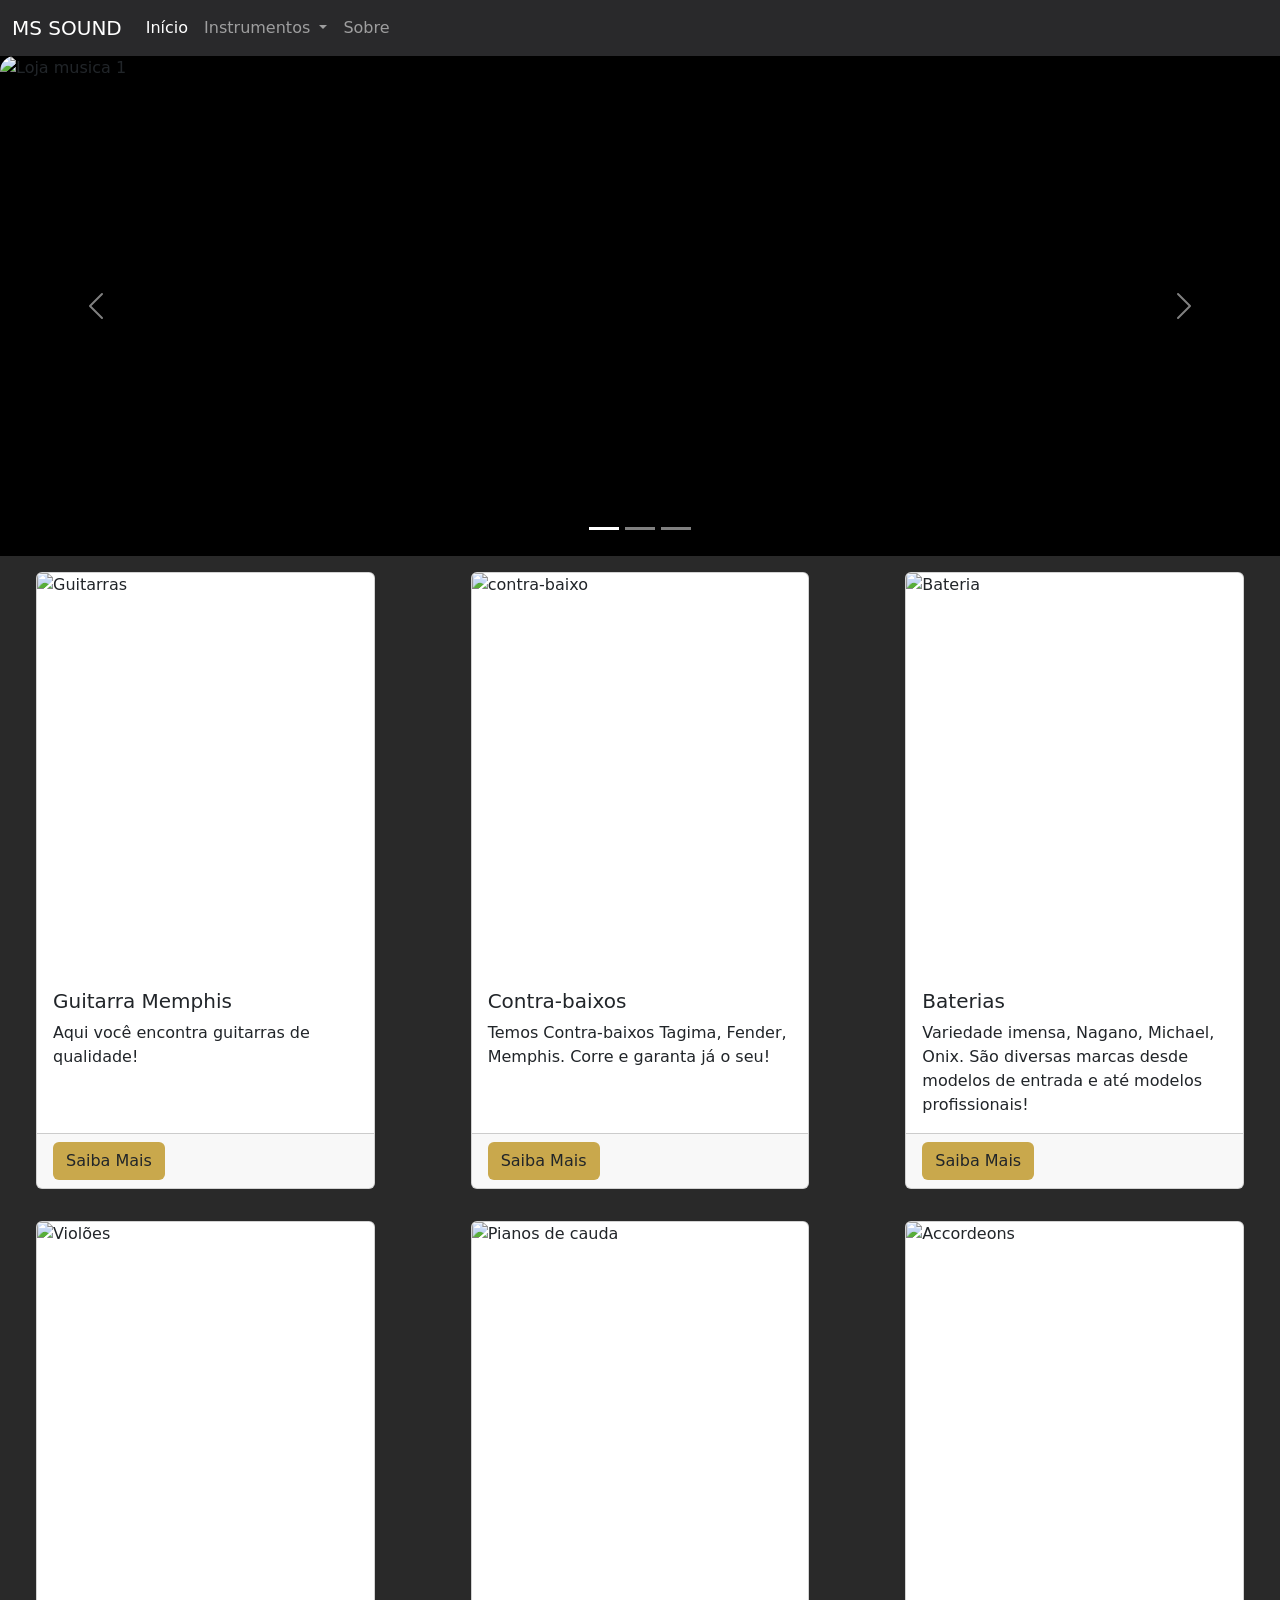
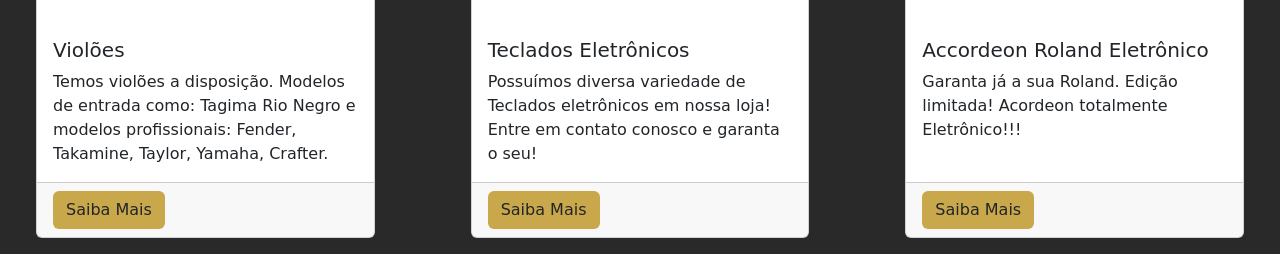
==== index.html @ e947ba18 "project sound" ====
<!DOCTYPE html>
<html lang="pt-br">

<head>
    <meta charset="UTF-8">
    <meta http-equiv="X-UA-Compatible" content="IE=edge">
    <meta name="viewport" content="width=device-width, initial-scale=1.0">
    <title>MS SOUND</title>
    <link href="https://cdn.jsdelivr.net/npm/bootstrap@5.3.8/dist/css/bootstrap.min.css" rel="stylesheet"
        integrity="sha384-sRIl4kxILFvY47J16cr9ZwB07vP4J8+LH7qKQnuqkuIAvNWLzeN8tE5YBujZqJLB" crossorigin="anonymous">
    <link rel="stylesheet" href="style.css">
</head>

<body>
    <header>
        <nav class="navbar navbar-expand-md navbar-dark">
            <div class="container-fluid ">
                <a class="navbar-brand" href="#">MS SOUND</a>
                <button class="navbar-toggler" type="button" data-bs-toggle="collapse" data-bs-target="#navbarNav"
                    aria-controls="navbarNav" aria-expanded="false" aria-label="Toggle navigation">
                    <span class="navbar-toggler-icon"></span>
                </button>
                <div class="collapse navbar-collapse" id="navbarNav">
                    <ul class="navbar-nav">
                        <li class="nav-item">
                            <a class="nav-link active" aria-current="page" href="#">Início</a>
                        </li>
                        <li class="nav-item dropdown">
                            <a class="nav-link dropdown-toggle" href="#" role="button" data-bs-toggle="dropdown"
                                aria-expanded="false">
                                Instrumentos
                            </a>
                            <ul class="dropdown-menu">
                                <li><a class="dropdown-item" href="#">Guitarra</a></li>
                                <li><a class="dropdown-item" href="#">Contra-baixo</a></li>
                                <li>
                                    <hr class="dropdown-divider">
                                </li>
                                <li><a class="dropdown-item" href="#bateria">Bateria</a></li>
                                <li><a class="dropdown-item" href="#violao">Violão</a></li>
                                <li><a class="dropdown-item" href="#teclado">Teclado</a></li>
                                <li><a class="dropdown-item" href="#acordeon">Acordeon</a></li>
                            </ul>
                        </li>
                        <li class="nav-item">
                            <a class="nav-link" href="sobre.html">Sobre</a>
                        </li>
                    </ul>
                </div>
            </div>
        </nav>
    </header>

    <main>
        <section>
            <div id="carouselExampleIndicators" class="carousel slide mx-auto carroussel">
                <div class="carousel-indicators">
                    <button type="button" data-bs-target="#carouselExampleIndicators" data-bs-slide-to="0"
                        class="active" aria-current="true" aria-label="Slide 1"></button>
                    <button type="button" data-bs-target="#carouselExampleIndicators" data-bs-slide-to="1"
                        aria-label="Slide 2"></button>
                    <button type="button" data-bs-target="#carouselExampleIndicators" data-bs-slide-to="2"
                        aria-label="Slide 3"></button>
                </div>
                <div class="carousel-inner">
                    <div class="carousel-item active">
                        <img src="https://img.freepik.com/foto-gratis/bateria-sobre-fondo-oscuro-iluminacion-escenica-copie-espacio_169016-14183.jpg?semt=ais_hybrid&w=740&q=80"
                            class="d-block mx-auto" alt="Loja musica 1" style=height:500px; object-fit: cover;>
                    </div>
                    <div class="carousel-item">
                        <img src="https://media.istockphoto.com/id/1128923081/photo/the-songs-of-the-past.jpg?s=612x612&w=0&k=20&c=9ogsIK1b4Gr6igKgqlLpWwwGU6M8iOXyLWVRtyV3v6g="
                            class="d-block mx-auto" alt="Loja musica 2" style=height:500px; object-fit: cover;>
                    </div>
                    <div class="carousel-item carousel-img">
                        <div class="carousel-img"></div>
                        <img src="https://rollingstone.com.br/wp-content/uploads/2025/12/iron-maiden-guitarras-fender-foto-divulgacao.jpg"
                            class="d-block mx-auto" alt="Loja musica 3" style=height:500px; object-fit: cover;>
                    </div>
                </div>
                <button class="carousel-control-prev" type="button" data-bs-target="#carouselExampleIndicators"
                    data-bs-slide="prev">
                    <span class="carousel-control-prev-icon" aria-hidden="true"></span>
                    <span class="visually-hidden">Previous</span>
                </button>
                <button class="carousel-control-next" type="button" data-bs-target="#carouselExampleIndicators"
                    data-bs-slide="next">
                    <span class="carousel-control-next-icon" aria-hidden="true"></span>
                    <span class="visually-hidden">Next</span>
                </button>
            </div>
        </section>
        <section class="row">
            <div class="col-sm-6 col-md-4 px-5 py-3">
                <div class="card h-100" style="width: 100%;">
                    <img src="https://samusic.com.br/wp-content/uploads/2022/07/mbsb.jpeg" class="card-img-top w-100"
                        alt="Guitarras" style=height:400px; object-fit: cover;>
                    <div class="card-body">
                        <h5 class="card-title">Guitarra Memphis</h5>
                        <p class="card-text">Aqui você encontra guitarras de qualidade!</p>
                    </div>
                    <div class="card-footer">
                        <a href="#" class="btn btn-dourado">Saiba Mais</a>
                    </div>
                </div>
            </div>
            </div>
            <div class="col-sm-6 col-md-4 px-5 py-3 ">
                <div class="card h-100" style="width: 100%;">
                    <img src="https://images.tcdn.com.br/img/img_prod/480495/contra_baixo_strinberg_pbs40_precision_passivo_4_cordas_1024473_1_ee7e187b402108b55b52e8dc548cc55a.jpg"
                        class="card-img-top w-100" alt="contra-baixo" style=height:400px; object-fit: cover;>
                    <div class="card-body">
                        <h5 class="card-title">Contra-baixos</h5>
                        <p class="card-text">Temos Contra-baixos Tagima, Fender, Memphis. Corre e garanta já o seu!</p>
                    </div>
                    <div class="card-footer">
                        <a href="#" class="btn btn-dourado">Saiba Mais</a>
                    </div>
                </div>
            </div>
            <div class="col-sm-6 col-md-4 px-5 py-3 ">
                <div class="card h-100" style="width: 100%;">
                    <img src="https://png.pngtree.com/thumb_back/fh260/background/20220927/pngtree-drum-set-top-view-drums-modern-musical-photo-image_19986932.jpg"
                        class="card-img-top w-100" alt="Bateria" style=height:400px; object-fit: cover;>
                    <div class="card-body">
                        <h5 class="card-title">Baterias</h5>
                        <p class="card-text">Variedade imensa, Nagano, Michael, Onix. São diversas marcas desde modelos
                            de entrada e até modelos profissionais!
                        </p>
                    </div>
                    <div class="card-footer">
                        <a href="#" class="btn btn-dourado">Saiba Mais</a>
                    </div>
                </div>
            </div>
            <div class="col-sm-6 col-md-4 px-5 py-3 ">
                <div class="card h-100" style="width: 100%;">
                    <img src="https://culturadamusica.com/wp-content/uploads/2023/07/Melhores-Violoes-para-Iniciantes.jpg"
                        class="card-img-top w-100" alt="Violões" style=height:400px; object-fit: cover;>
                    <div class="card-body">
                        <h5 class="card-title">Violões</h5>
                        <p class="card-text">Temos violões a disposição. Modelos de entrada como: Tagima Rio Negro e
                            modelos profissionais: Fender, Takamine, Taylor, Yamaha, Crafter.</p>
                    </div>
                    <div class="card-footer">
                        <a href="#" class="btn btn-dourado">Saiba Mais</a>
                    </div>
                </div>
            </div>
            <div class="col-sm-6 col-md-4 px-5 py-3 ">
                <div class="card h-100" style="width: 100%;">
                    <img src="https://cdn.awsli.com.br/600x450/82/82881/produto/44676306/176e093c9c.jpg"
                        class="card-img-top w-100" alt="Pianos de cauda" style=height:400px; object-fit: cover;>
                    <div class="card-body">
                        <h5 class="card-title">Teclados Eletrônicos</h5>
                        <p class="card-text">Possuímos diversa variedade de Teclados eletrônicos em nossa loja! Entre em
                            contato conosco e garanta o seu!</p>
                    </div>
                    <div class="card-footer">
                        <a href="#" class="btn btn-dourado">Saiba Mais</a>
                    </div>
                </div>
            </div>
            <div class="col-sm-6 col-md-4 px-5 py-3 ">
                <div class="card h-100" style="width: 100%;">
                    <img src="https://assets.newatlas.com/dims4/default/9cbdb28/2147483647/strip/true/crop/530x298+0+96/resize/1200x675!/quality/85/?url=https%3A%2F%2Fnewatlas-brightspot.s3.amazonaws.com%2Farchive%2F3666_01.jpg"
                        class="card-img-top w-100" alt="Accordeons" style=height:400px; object-fit: cover;>
                    <div class="card-body">
                        <h5 class="card-title">Accordeon Roland Eletrônico</h5>
                        <p class="card-text">Garanta já a sua Roland. Edição limitada! Acordeon totalmente Eletrônico!!!
                        </p>
                    </div>
                    <div class="card-footer">
                        <a href="#" class="btn btn-dourado">Saiba Mais</a>
                    </div>
                </div>
            </div>
        </section>
    </main>

    <script src="https://cdn.jsdelivr.net/npm/bootstrap@5.3.8/dist/js/bootstrap.bundle.min.js"
        integrity="sha384-FKyoEForCGlyvwx9Hj09JcYn3nv7wiPVlz7YYwJrWVcXK/BmnVDxM+D2scQbITxI"
        crossorigin="anonymous"></script>
</body>

</html>
---- style.css ----
*

.carousel .carousel-item img {
    border-radius: 15px;
}
.carousel {
    background-color: rgb(0, 0, 0); 
    background-image: url(https://wallpaperaccess.com/full/2562648.jpg);

}
body{
    background-color: rgb(41, 41, 41);
}
.navbar{
    background-color: rgb(41, 41, 43);
}
.btn-dourado{
    background-color: #c9a84c
}
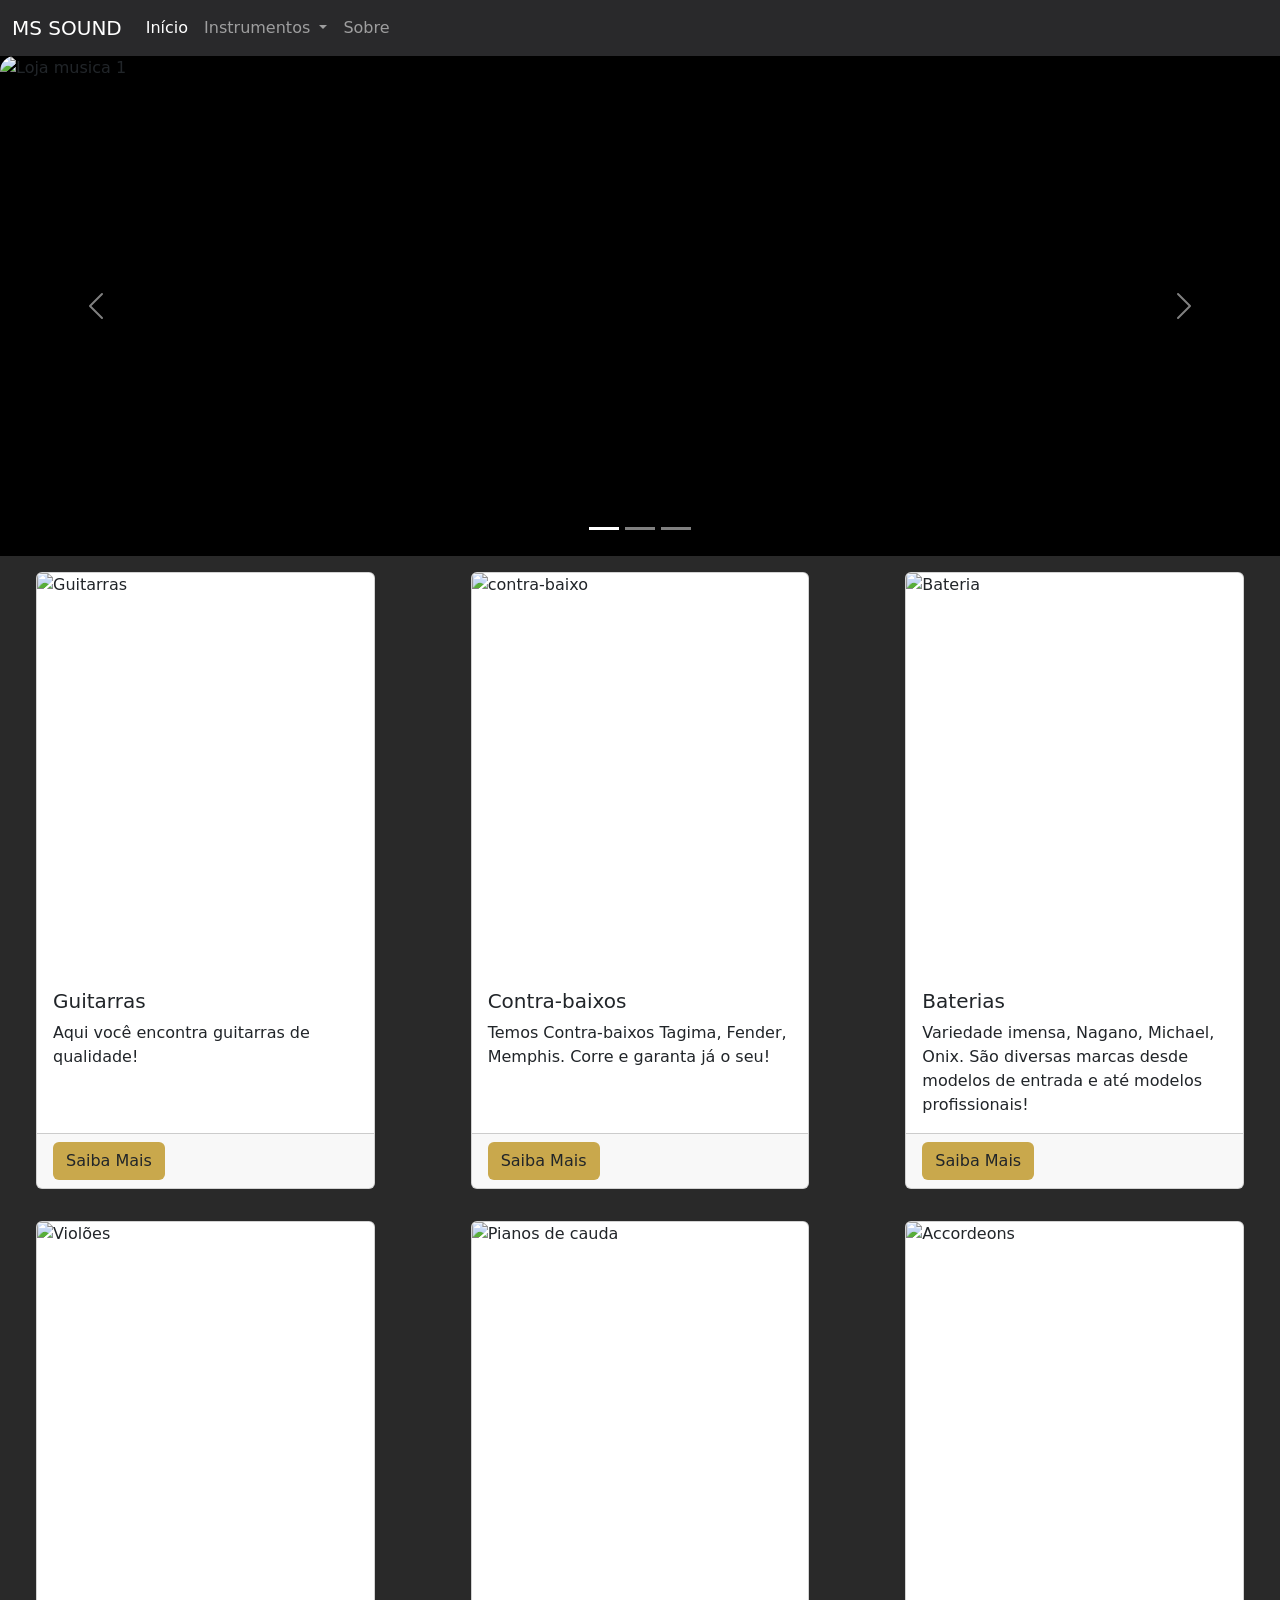
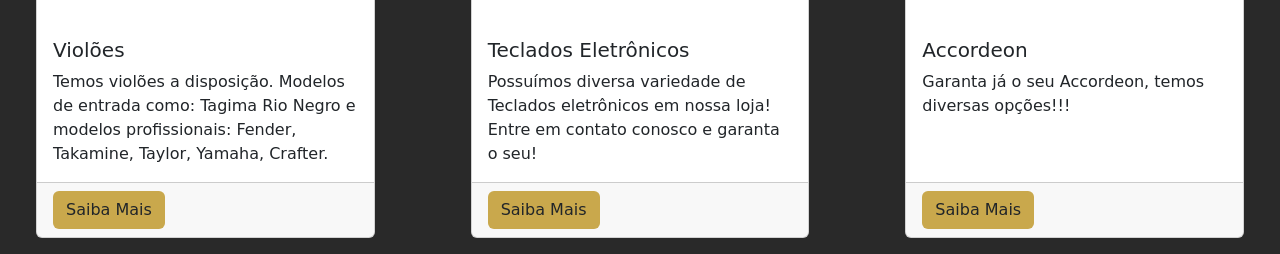
==== commit ebe02b28: "projectms" ====
--- a/index.html
+++ b/index.html
@@ -31,15 +31,15 @@
                                 Instrumentos
                             </a>
                             <ul class="dropdown-menu">
-                                <li><a class="dropdown-item" href="#">Guitarra</a></li>
-                                <li><a class="dropdown-item" href="#">Contra-baixo</a></li>
+                                <li><a class="dropdown-item" href="#guitarra">Guitarra</a></li>
+                                <li><a class="dropdown-item" href="#contrabaixo">Contra-baixo</a></li>
                                 <li>
                                     <hr class="dropdown-divider">
                                 </li>
                                 <li><a class="dropdown-item" href="#bateria">Bateria</a></li>
                                 <li><a class="dropdown-item" href="#violao">Violão</a></li>
                                 <li><a class="dropdown-item" href="#teclado">Teclado</a></li>
-                                <li><a class="dropdown-item" href="#acordeon">Acordeon</a></li>
+                                <li><a class="dropdown-item" href="#accordeon">Accordeon</a></li>
                             </ul>
                         </li>
                         <li class="nav-item">
@@ -65,16 +65,16 @@
                 <div class="carousel-inner">
                     <div class="carousel-item active">
                         <img src="https://img.freepik.com/foto-gratis/bateria-sobre-fondo-oscuro-iluminacion-escenica-copie-espacio_169016-14183.jpg?semt=ais_hybrid&w=740&q=80"
-                            class="d-block mx-auto" alt="Loja musica 1" style=height:500px; object-fit: cover;>
+                            class="d-block mx-auto" alt="Loja musica 1" style="height:500px; object-fit: cover;">
                     </div>
                     <div class="carousel-item">
                         <img src="https://media.istockphoto.com/id/1128923081/photo/the-songs-of-the-past.jpg?s=612x612&w=0&k=20&c=9ogsIK1b4Gr6igKgqlLpWwwGU6M8iOXyLWVRtyV3v6g="
-                            class="d-block mx-auto" alt="Loja musica 2" style=height:500px; object-fit: cover;>
+                            class="d-block mx-auto" alt="Loja musica 2" style="height:500px; object-fit: cover;">
                     </div>
                     <div class="carousel-item carousel-img">
                         <div class="carousel-img"></div>
                         <img src="https://rollingstone.com.br/wp-content/uploads/2025/12/iron-maiden-guitarras-fender-foto-divulgacao.jpg"
-                            class="d-block mx-auto" alt="Loja musica 3" style=height:500px; object-fit: cover;>
+                            class="d-block mx-auto" alt="Loja musica 3" style="height:500px; object-fit: cover;">
                     </div>
                 </div>
                 <button class="carousel-control-prev" type="button" data-bs-target="#carouselExampleIndicators"
@@ -90,21 +90,21 @@
             </div>
         </section>
         <section class="row">
-            <div class="col-sm-6 col-md-4 px-5 py-3">
+            <div id="guitarra" class="col-sm-6 col-md-4 px-5 py-3">
                 <div class="card h-100" style="width: 100%;">
                     <img src="https://samusic.com.br/wp-content/uploads/2022/07/mbsb.jpeg" class="card-img-top w-100"
                         alt="Guitarras" style=height:400px; object-fit: cover;>
                     <div class="card-body">
-                        <h5 class="card-title">Guitarra Memphis</h5>
+                        <h5 class="card-title">Guitarras</h5>
                         <p class="card-text">Aqui você encontra guitarras de qualidade!</p>
                     </div>
                     <div class="card-footer">
-                        <a href="#" class="btn btn-dourado">Saiba Mais</a>
+                        <a href="pag.html" class="btn btn-dourado">Saiba Mais</a>
                     </div>
                 </div>
             </div>
             </div>
-            <div class="col-sm-6 col-md-4 px-5 py-3 ">
+            <div id="contrabaixo" class="col-sm-6 col-md-4 px-5 py-3 ">
                 <div class="card h-100" style="width: 100%;">
                     <img src="https://images.tcdn.com.br/img/img_prod/480495/contra_baixo_strinberg_pbs40_precision_passivo_4_cordas_1024473_1_ee7e187b402108b55b52e8dc548cc55a.jpg"
                         class="card-img-top w-100" alt="contra-baixo" style=height:400px; object-fit: cover;>
@@ -113,11 +113,11 @@
                         <p class="card-text">Temos Contra-baixos Tagima, Fender, Memphis. Corre e garanta já o seu!</p>
                     </div>
                     <div class="card-footer">
-                        <a href="#" class="btn btn-dourado">Saiba Mais</a>
+                        <a href="pag.html" class="btn btn-dourado">Saiba Mais</a>
                     </div>
                 </div>
             </div>
-            <div class="col-sm-6 col-md-4 px-5 py-3 ">
+            <div id="bateria" class="col-sm-6 col-md-4 px-5 py-3 ">
                 <div class="card h-100" style="width: 100%;">
                     <img src="https://png.pngtree.com/thumb_back/fh260/background/20220927/pngtree-drum-set-top-view-drums-modern-musical-photo-image_19986932.jpg"
                         class="card-img-top w-100" alt="Bateria" style=height:400px; object-fit: cover;>
@@ -128,11 +128,11 @@
                         </p>
                     </div>
                     <div class="card-footer">
-                        <a href="#" class="btn btn-dourado">Saiba Mais</a>
+                        <a href="pag.html" class="btn btn-dourado">Saiba Mais</a>
                     </div>
                 </div>
             </div>
-            <div class="col-sm-6 col-md-4 px-5 py-3 ">
+            <div id="violao" class="col-sm-6 col-md-4 px-5 py-3 ">
                 <div class="card h-100" style="width: 100%;">
                     <img src="https://culturadamusica.com/wp-content/uploads/2023/07/Melhores-Violoes-para-Iniciantes.jpg"
                         class="card-img-top w-100" alt="Violões" style=height:400px; object-fit: cover;>
@@ -142,11 +142,11 @@
                             modelos profissionais: Fender, Takamine, Taylor, Yamaha, Crafter.</p>
                     </div>
                     <div class="card-footer">
-                        <a href="#" class="btn btn-dourado">Saiba Mais</a>
+                        <a href="pag.html" class="btn btn-dourado">Saiba Mais</a>
                     </div>
                 </div>
             </div>
-            <div class="col-sm-6 col-md-4 px-5 py-3 ">
+            <div id="teclado" class="col-sm-6 col-md-4 px-5 py-3 ">
                 <div class="card h-100" style="width: 100%;">
                     <img src="https://cdn.awsli.com.br/600x450/82/82881/produto/44676306/176e093c9c.jpg"
                         class="card-img-top w-100" alt="Pianos de cauda" style=height:400px; object-fit: cover;>
@@ -156,26 +156,27 @@
                             contato conosco e garanta o seu!</p>
                     </div>
                     <div class="card-footer">
-                        <a href="#" class="btn btn-dourado">Saiba Mais</a>
+                        <a href="pag.html" class="btn btn-dourado">Saiba Mais</a>
                     </div>
                 </div>
             </div>
-            <div class="col-sm-6 col-md-4 px-5 py-3 ">
+            <div id="accordeon" class="col-sm-6 col-md-4 px-5 py-3 ">
                 <div class="card h-100" style="width: 100%;">
                     <img src="https://assets.newatlas.com/dims4/default/9cbdb28/2147483647/strip/true/crop/530x298+0+96/resize/1200x675!/quality/85/?url=https%3A%2F%2Fnewatlas-brightspot.s3.amazonaws.com%2Farchive%2F3666_01.jpg"
                         class="card-img-top w-100" alt="Accordeons" style=height:400px; object-fit: cover;>
                     <div class="card-body">
-                        <h5 class="card-title">Accordeon Roland Eletrônico</h5>
-                        <p class="card-text">Garanta já a sua Roland. Edição limitada! Acordeon totalmente Eletrônico!!!
+                        <h5 class="card-title">Accordeon</h5>
+                        <p class="card-text">Garanta já o seu Accordeon, temos diversas opções!!!
                         </p>
                     </div>
                     <div class="card-footer">
-                        <a href="#" class="btn btn-dourado">Saiba Mais</a>
+                        <a href="pag.html" class="btn btn-dourado">Saiba Mais</a>
                     </div>
                 </div>
             </div>
         </section>
     </main>
+
 
     <script src="https://cdn.jsdelivr.net/npm/bootstrap@5.3.8/dist/js/bootstrap.bundle.min.js"
         integrity="sha384-FKyoEForCGlyvwx9Hj09JcYn3nv7wiPVlz7YYwJrWVcXK/BmnVDxM+D2scQbITxI"
